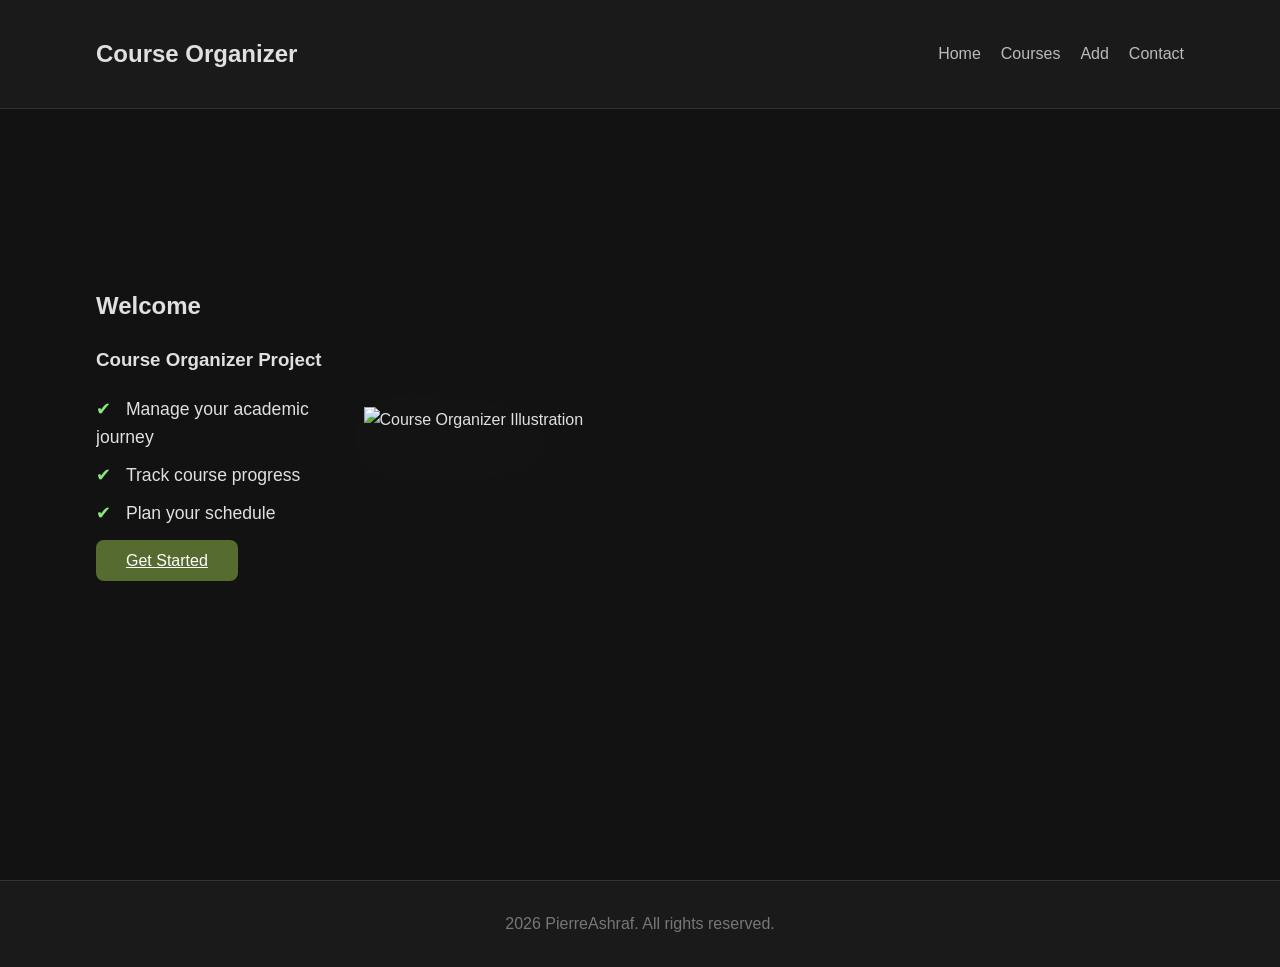
==== index.html @ 9087f1b3 "Add files via upload" ====
<!DOCTYPE html>
<html>

<head>
    <title>Home</title>
    <meta charset="UTF-8">
    <meta name="viewport" content="width=device-width, initial-scale=1.0">
    <link rel="stylesheet" href="style.css">
</head>

<body>

    <header>
        <div class="container">
            <h2>Course Organizer</h2>
            <nav>
                <ul>
                    <li><a href="index.html">Home</a></li>
                    <li><a href="courses.html">Courses</a></li>
                    <li><a href="add-course.html ">Add</a></li>
                    <li><a href="contact.html">Contact</a></li>
                </ul>
            </nav>
        </div>
    </header>

    <main class="container section-wrapper">
        <section class="hero-split">
            <div class="hero-text-side
            ">
                <h1>Welcome</h1>
                <h3>Course Organizer Project</h3>

                <ul class="features-list">
                    <li>Manage your academic journey</li>
                    <li>Track course progress</li>
                    <li>Plan your schedule</li>
                </ul>

                <a href="courses.html" class="btn-start">Get Started</a>
            </div>

            <div class="hero-image-side">
                <img src="images/hero-boy.png" alt="Course Organizer Illustration">
            </div>
        </section>
    </main>

    <footer>2026 PierreAshraf. All rights reserved.</footer>
</body>

</html>
---- style.css ----
/* ================= BASE ================= */

html,
body {
    margin: 0;
    padding: 0;
    width: 100%;
    overflow-x: hidden;
    /* يمنع سحب الصفحة كلها يمين/يسار */
}

body {
    font-family: 'Segoe UI', Roboto, Helvetica, Arial, sans-serif;
    background: #121212;
    color: #e0e0e0;
    line-height: 1.6;
    -webkit-font-smoothing: antialiased;

    min-height: 100vh;
    display: flex;
    flex-direction: column;

    padding-top: 0;
    /* تم إلغاءه عشان ما يبوظش الموبايل */
}

main {
    flex: 1;
    width: 100%;
    overflow-x: hidden;

    padding-top: 80px;
    /* الحل الصحيح للهيدر */
}

html {
    scroll-behavior: smooth;
}

/* ================= HEADER ================= */

header {
    background: #1a1a1a;
    border-bottom: 1px solid #333;
    padding: 15px 0;

    position: fixed;
    top: 0;
    left: 0;
    width: 100%;
    z-index: 9999;
}

.container {
    width: min(85%, 1200px);
    margin: auto;
    display: flex;
    justify-content: space-between;
    align-items: center;
    flex-wrap: wrap;
}

/* ================= NAV ================= */

nav ul {
    list-style: none;
    padding: 0;
    margin: 0;
    display: flex;
    flex-wrap: wrap;
}

nav ul li {
    margin-left: 20px;
}

nav a {
    color: #bbb;
    text-decoration: none;
    font-weight: 500;
    transition: 0.3s;
}

nav a:hover {
    color: #8ce67f;
}

/* ================= HERO ================= */

.hero-split {
    display: flex;
    justify-content: space-between;
    align-items: center;
    min-height: 80vh;
    gap: 20px;
}

.hero-text-side {
    flex: 1;
    text-align: left;
}

.hero-image-side {
    flex: 1;
    display: flex;
    justify-content: flex-end;
}

.hero-image-side img {
    width: 100%;
    max-width: 600px;
    height: auto;
    object-fit: contain;
    filter: drop-shadow(0 20px 50px rgba(140, 230, 127, 0.3));
    transition: transform 0.4s ease;
}

.hero-image-side img:hover {
    transform: scale(1.05) translateY(-10px);
}

/* ================= FEATURES ================= */

.features-list {
    list-style: none;
    padding: 0;
    margin: 20px 0;
}

.features-list li {
    margin-bottom: 10px;
    font-size: 1.1rem;
}

.features-list li::before {
    content: "✔ ";
    color: #8ce67f;
    margin-right: 10px;
}

/* ================= SECTION WRAPPER ================= */

.section-wrapper {
    display: flex;
    justify-content: space-between;
    align-items: center;
    gap: 50px;
    padding: 60px 0 100px 0;
}

.text-side {
    flex: 1.2;
}

.side-image {
    flex: 1;
    text-align: center;
}

.side-image img {
    width: 100%;
    max-width: 450px;
    border-radius: 20px;
    filter: drop-shadow(0 15px 30px rgba(140, 230, 127, 0.25));
}

/* ================= BUTTONS ================= */

.btn-start,
form input[type="submit"],
form button {
    background-color: #556b2f;
    color: white;
    padding: 12px 30px;
    border-radius: 8px;
    border: none;
    cursor: pointer;
    transition: 0.3s;
}

.btn-start:hover,
form input[type="submit"]:hover,
form button:hover {
    background-color: #8ce67f;
    color: #121212;
    transform: translateY(-3px);
}

/* ================= TABLE ================= */

.table-content {
    flex: 2;
    min-width: 0;
}

.table-container {
    width: 100%;
    overflow-x: auto;
    overflow-y: hidden;
    -webkit-overflow-scrolling: touch;

    background: #1e1e1e;
    padding: 15px;
    border-radius: 15px;
    margin: 20px 0;
    box-shadow: 0 10px 30px rgba(0, 0, 0, 0.5);
}

table {
    width: max-content;
    /* أهم تعديل */
    min-width: 650px;
    border-collapse: collapse;
    color: #ddd;
}

th,
td {
    padding: 18px;
    border-bottom: 1px solid #2d2d2d;
    text-align: left;
}

th {
    background-color: #252525;
    color: #8ce67f;
}

tr:hover td {
    background-color: #2a2a2a;
    color: #fff;
}

/* ================= FORM ================= */

form {
    background: #1e1e1e;
    width: 100%;
    max-width: 800px;
    padding: 40px;
    border-radius: 15px;
    border: 1px solid #333;
    display: grid;
    grid-template-columns: 1fr 1fr;
    gap: 25px;
    margin: 20px auto;
}

form h2 {
    grid-column: span 2;
    color: #fff;
    border-bottom: 2px solid #556b2f;
    padding-bottom: 10px;
}

.form-group {
    display: flex;
    flex-direction: column;
}

label {
    color: #8ce67f;
    margin-bottom: 8px;
}

input,
textarea {
    padding: 12px;
    background: #252525;
    border: 1px solid #444;
    color: white;
    border-radius: 6px;
}

textarea {
    height: 100px;
}

.full-width,
button,
input[type="submit"] {
    grid-column: span 2;
}

/* ================= FOOTER ================= */

footer {
    background: #1a1a1a;
    border-top: 1px solid #333;
    padding: 30px;
    text-align: center;
    color: #777;
    margin-top: auto;
}

/* ================= RESPONSIVE ================= */

@media (max-width: 900px) {
    .hero-split {
        flex-direction: column;
        text-align: center;
    }

    .hero-text-side {
        text-align: center;
    }
}

@media (max-width: 768px) {

    main {
        padding-top: 140px;
        /* حل مشكلة الهيدر في الموبايل */
    }

    .container {
        flex-direction: column;
        gap: 10px;
    }

    nav ul {
        flex-direction: column;
        align-items: center;
    }

    nav ul li {
        margin-left: 0;
        margin-bottom: 10px;
    }

    .section-wrapper {
        flex-direction: column;
        text-align: center;
    }

    .table-content {
        width: 100%;
    }

    form {
        grid-template-columns: 1fr;
        padding: 20px;
    }

    form h2,
    .full-width,
    button,
    input[type="submit"] {
        grid-column: span 1;
    }

    .hero-image-side img {
        max-height: 400px;
    }
}
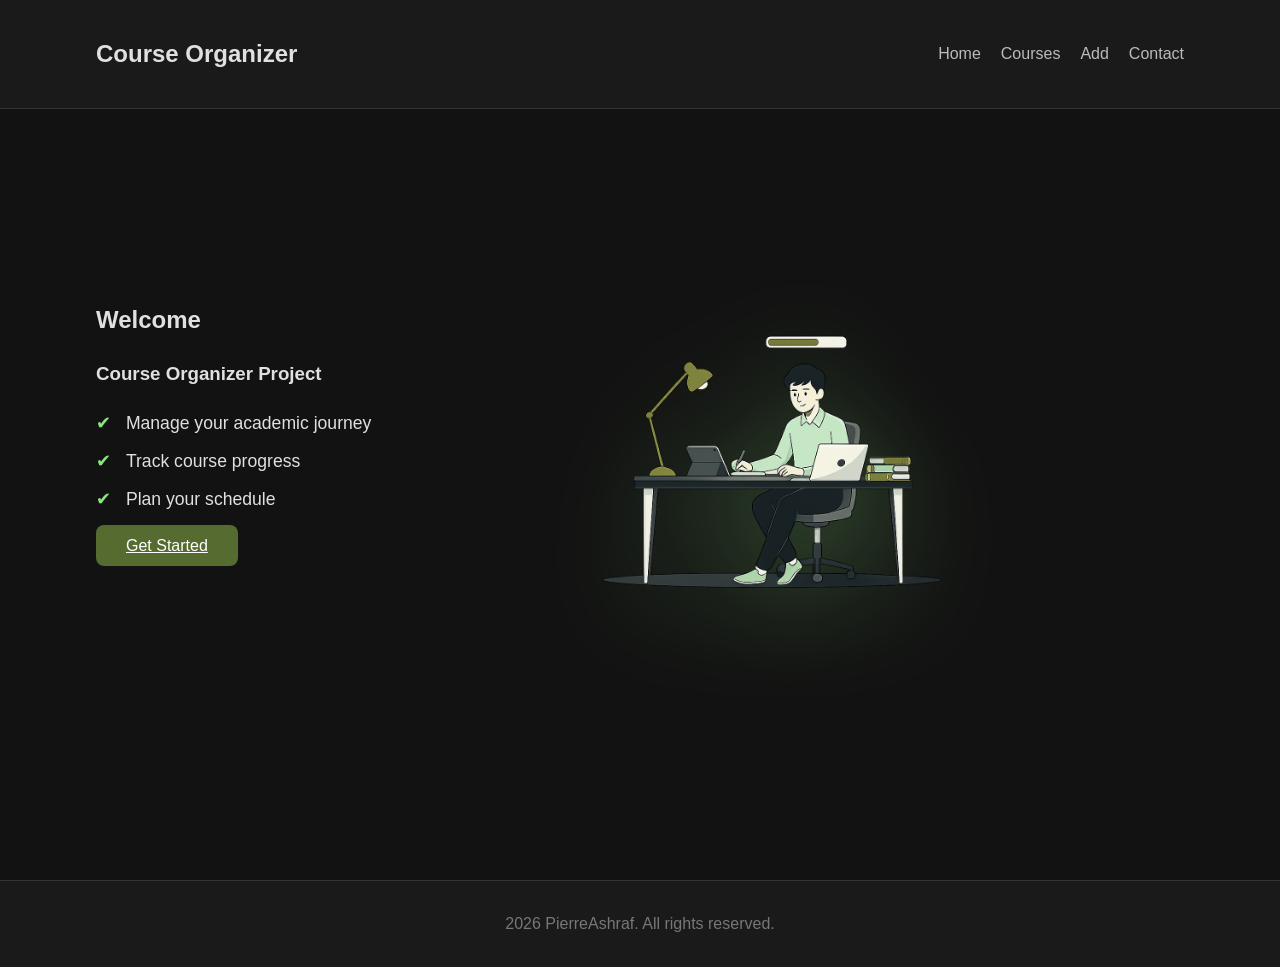
==== commit 315be523: "Update index.html" ====
--- a/index.html
+++ b/index.html
@@ -41,7 +41,7 @@
             </div>
 
             <div class="hero-image-side">
-                <img src="images/hero-boy.png" alt="Course Organizer Illustration">
+                <img src="hero-boy.png" alt="Course Organizer Illustration">
             </div>
         </section>
     </main>
@@ -49,4 +49,4 @@
     <footer>2026 PierreAshraf. All rights reserved.</footer>
 </body>
 
-</html>+</html>
